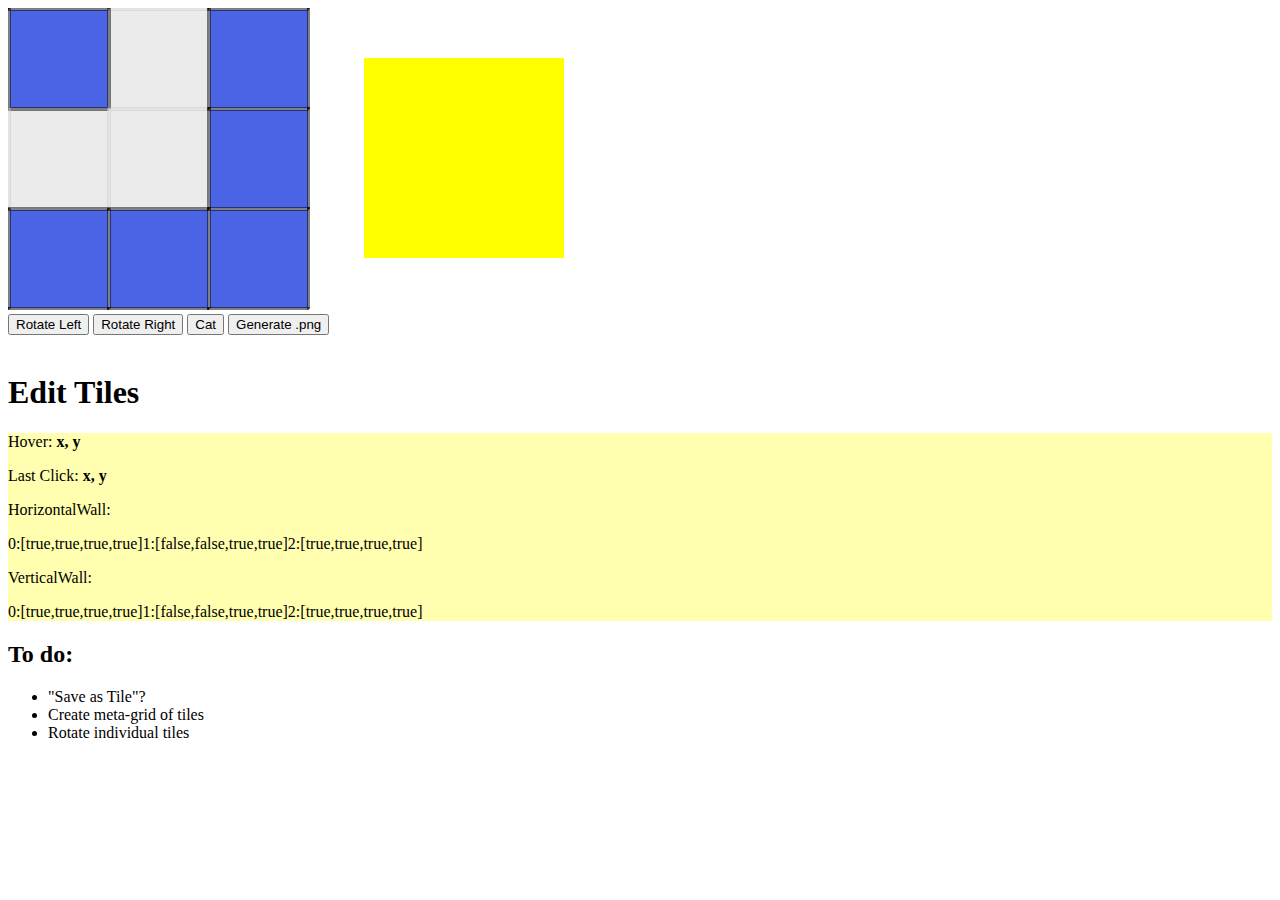
==== gridmaze_edit_tiles.html @ e0af8cad "Setup initial support for multiple canvases." ====
<!DOCTYPE html SYSTEM "http://www.w3.org/TR/xhtml1/DTD/xhtml1-transitional.dtd">
<html xmlns="http://www.w3.org/1999/xhtml">
	<head>
        <script src="gridmaze.js" type="text/javascript"></script>
    </head>
    <body onload="setEditTilesEnvironment()">
    	
        <canvas id="canvas00" width="302" height="302"></canvas>
        <canvas id="canvas10" width="302" height="302"></canvas>
        <br />
        <button onClick="RotateLeft()">Rotate Left</button>
        <button onClick="RotateRight()">Rotate Right</button>
        <button onClick="InsertCat()">Cat</button>
        <button onClick="saveCanvas()">Generate .png</button>
        <br/><br />
        <h1>Edit Tiles</h1>
        <div id="debug" style="background-color:#FFFFAF">
        <p>Hover: <b id="hoverX">x</b><b>,</b> <b id="hoverY">y</b></p>
        <p>Last Click: <b id="clickX">x</b><b>,</b> <b id="clickY">y</b></p>
        <font color="red"><p id="output"> </p><p id="output2"</p></font>
        <p>HorizontalWall:</p>
        <p id="horizontalwall"></p>
        <p>VerticalWall:</p>
        <p id="verticalwall"></p>
        </div>
        
		
		<h2>To do:</h2>
			<ul>
				<li>"Save as Tile"?</li>
				<li>Create meta-grid of tiles</li>
				<li>Rotate individual tiles</li>
				
			</ul>
        
    </body>
    
</html>
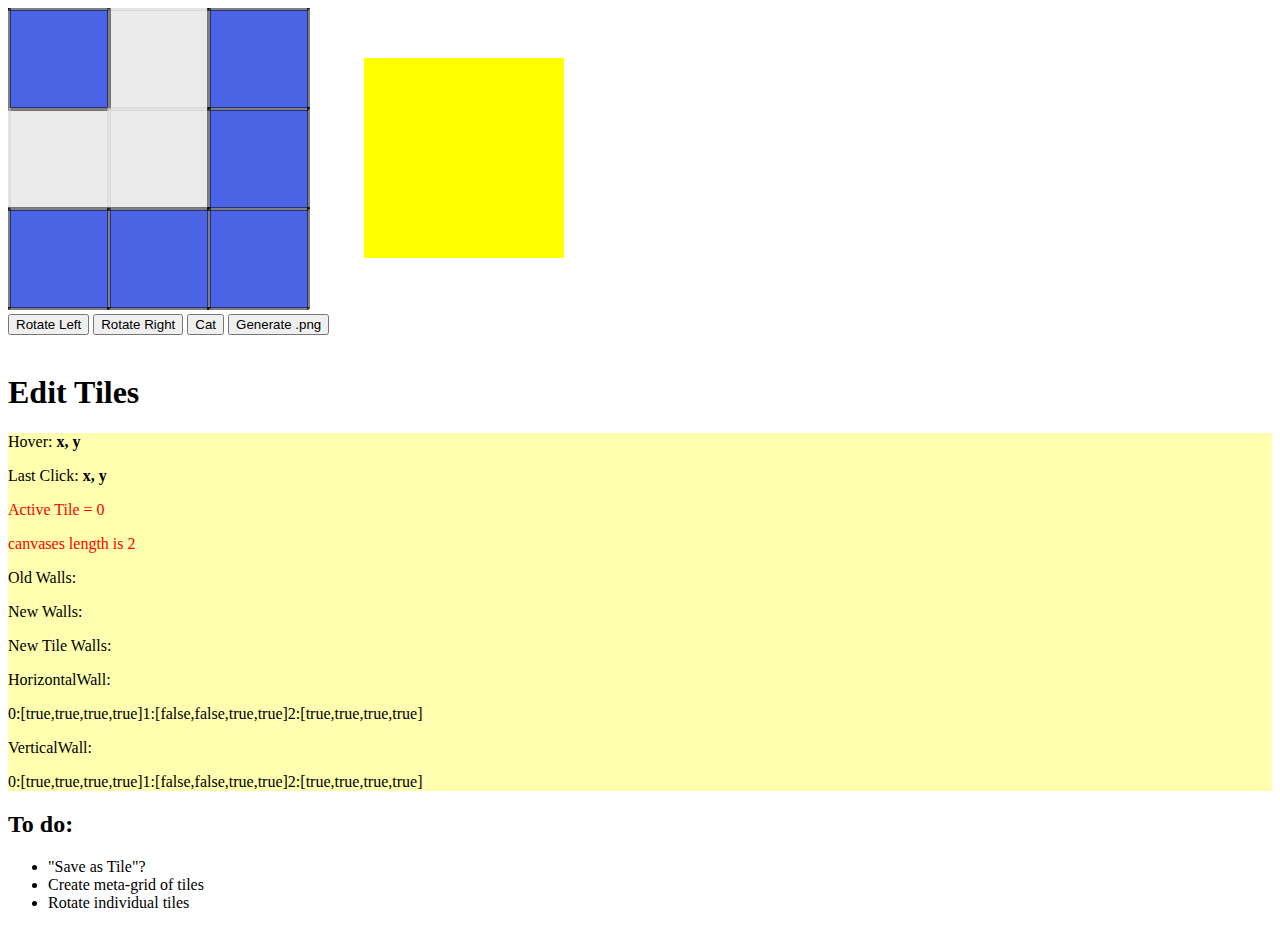
==== commit cd2031d2: "Fixed walls[] rotation, somehow..." ====
--- a/gridmaze_edit_tiles.html
+++ b/gridmaze_edit_tiles.html
@@ -1,7 +1,7 @@
 <!DOCTYPE html SYSTEM "http://www.w3.org/TR/xhtml1/DTD/xhtml1-transitional.dtd">
 <html xmlns="http://www.w3.org/1999/xhtml">
 	<head>
-        <script src="gridmaze.js" type="text/javascript"></script>
+        <script src="gridmaze-tiles.js" type="text/javascript"></script>
     </head>
     <body onload="setEditTilesEnvironment()">
     	
@@ -17,7 +17,13 @@
         <div id="debug" style="background-color:#FFFFAF">
         <p>Hover: <b id="hoverX">x</b><b>,</b> <b id="hoverY">y</b></p>
         <p>Last Click: <b id="clickX">x</b><b>,</b> <b id="clickY">y</b></p>
-        <font color="red"><p id="output"> </p><p id="output2"</p></font>
+        <font color="red"><p id="output"> </p><p id="output2"> </p></font>
+        <p>Old Walls:</p>
+        <font color="blue"><p id="oldhwall"> </p><p id="oldvwall"></p></font>
+        <p>New Walls:</p>
+        <font color="blue"><p id="newhwall"> </p><p id="newvwall"></p></font>
+        <p>New Tile Walls:</p>
+        <font color="green"><p id="newTileHwall"></p><p id="newTileVwall"></p></font>
         <p>HorizontalWall:</p>
         <p id="horizontalwall"></p>
         <p>VerticalWall:</p>
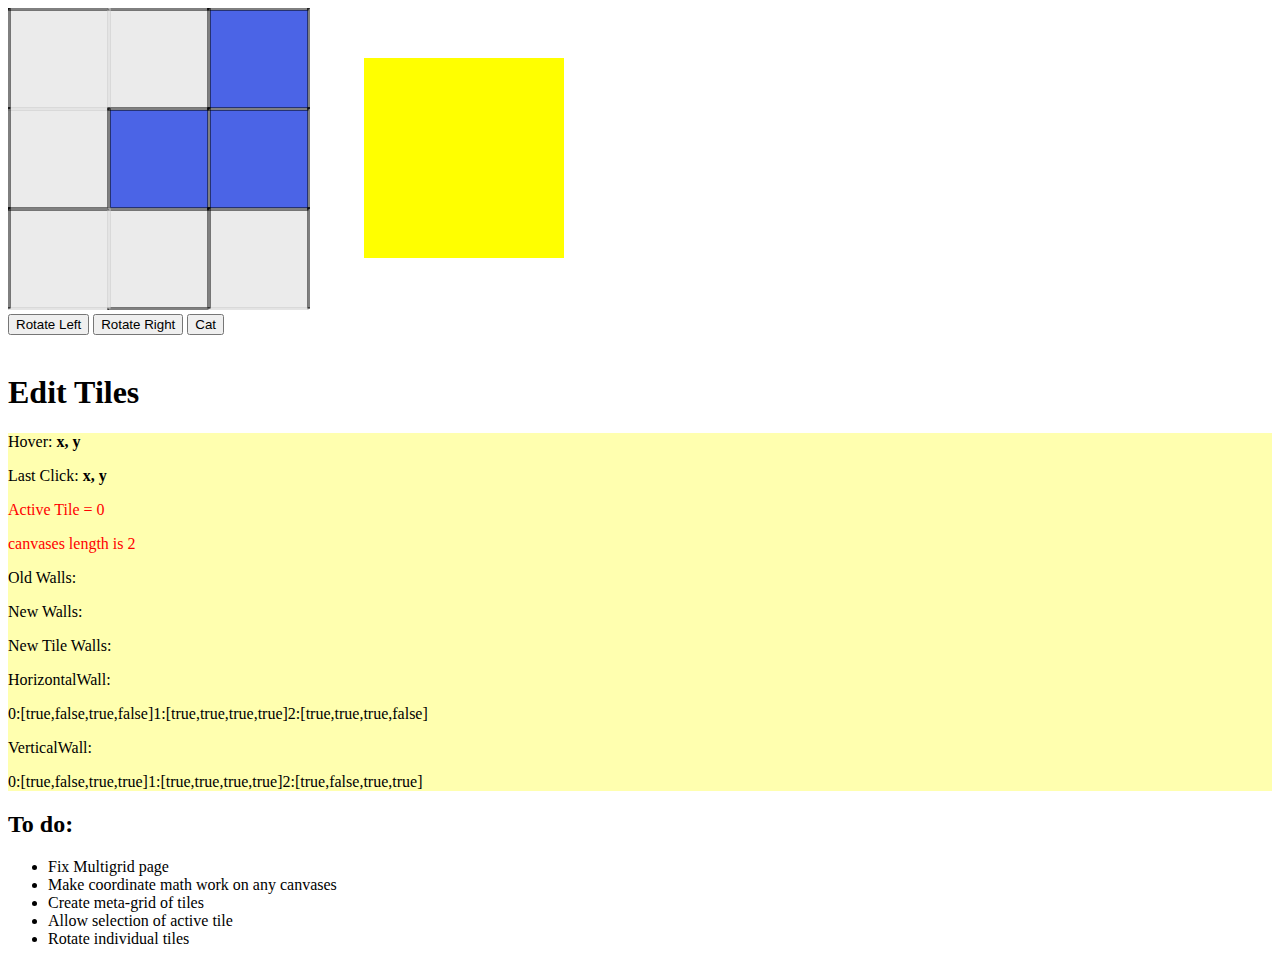
==== commit c45c4c41: "Fixed multigrid page, removed 'Generate .png' button and functions" ====
--- a/gridmaze_edit_tiles.html
+++ b/gridmaze_edit_tiles.html
@@ -10,8 +10,7 @@
         <br />
         <button onClick="RotateLeft()">Rotate Left</button>
         <button onClick="RotateRight()">Rotate Right</button>
-        <button onClick="InsertCat()">Cat</button>
-        <button onClick="saveCanvas()">Generate .png</button>
+        <button onClick="ToggleCatMode()">Cat</button>
         <br/><br />
         <h1>Edit Tiles</h1>
         <div id="debug" style="background-color:#FFFFAF">
@@ -33,8 +32,10 @@
 		
 		<h2>To do:</h2>
 			<ul>
-				<li>"Save as Tile"?</li>
+				<li>Fix Multigrid page</li>
+				<li>Make coordinate math work on any canvases</li>
 				<li>Create meta-grid of tiles</li>
+				<li>Allow selection of active tile</li>
 				<li>Rotate individual tiles</li>
 				
 			</ul>
